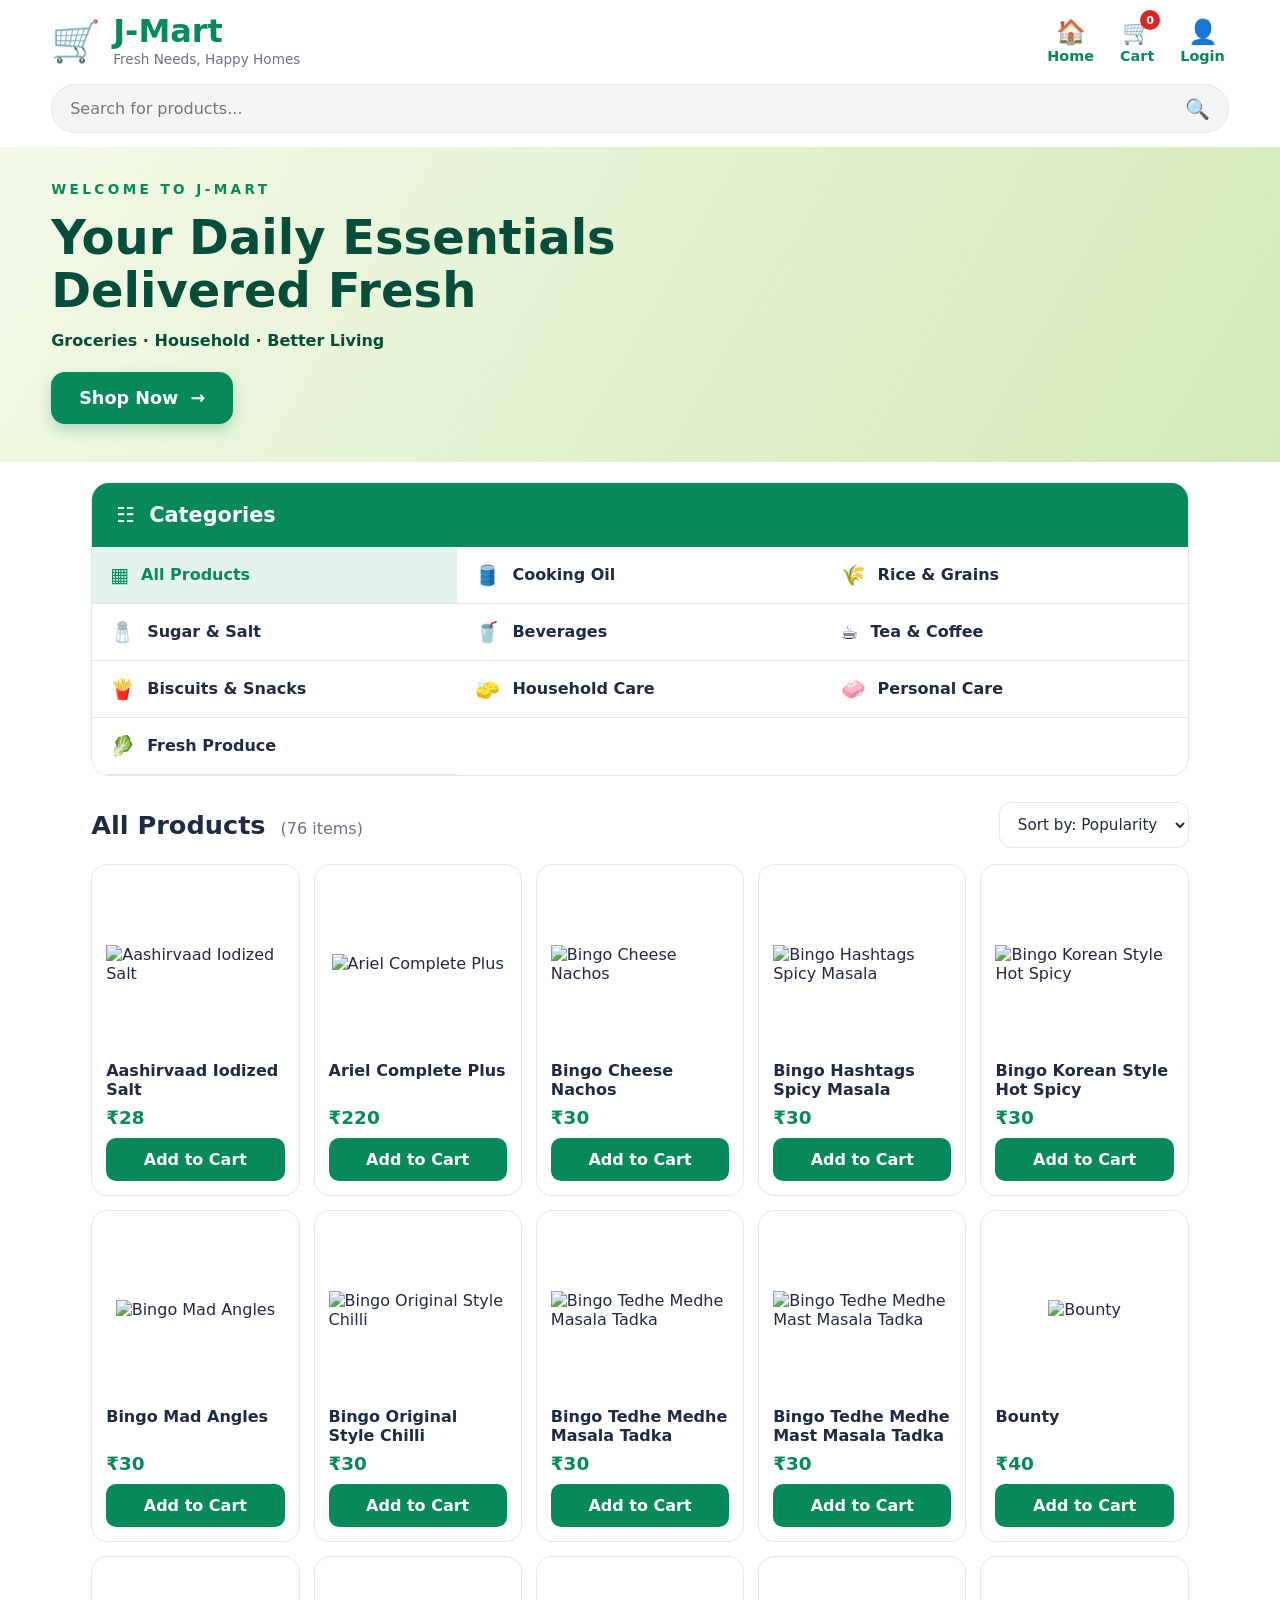
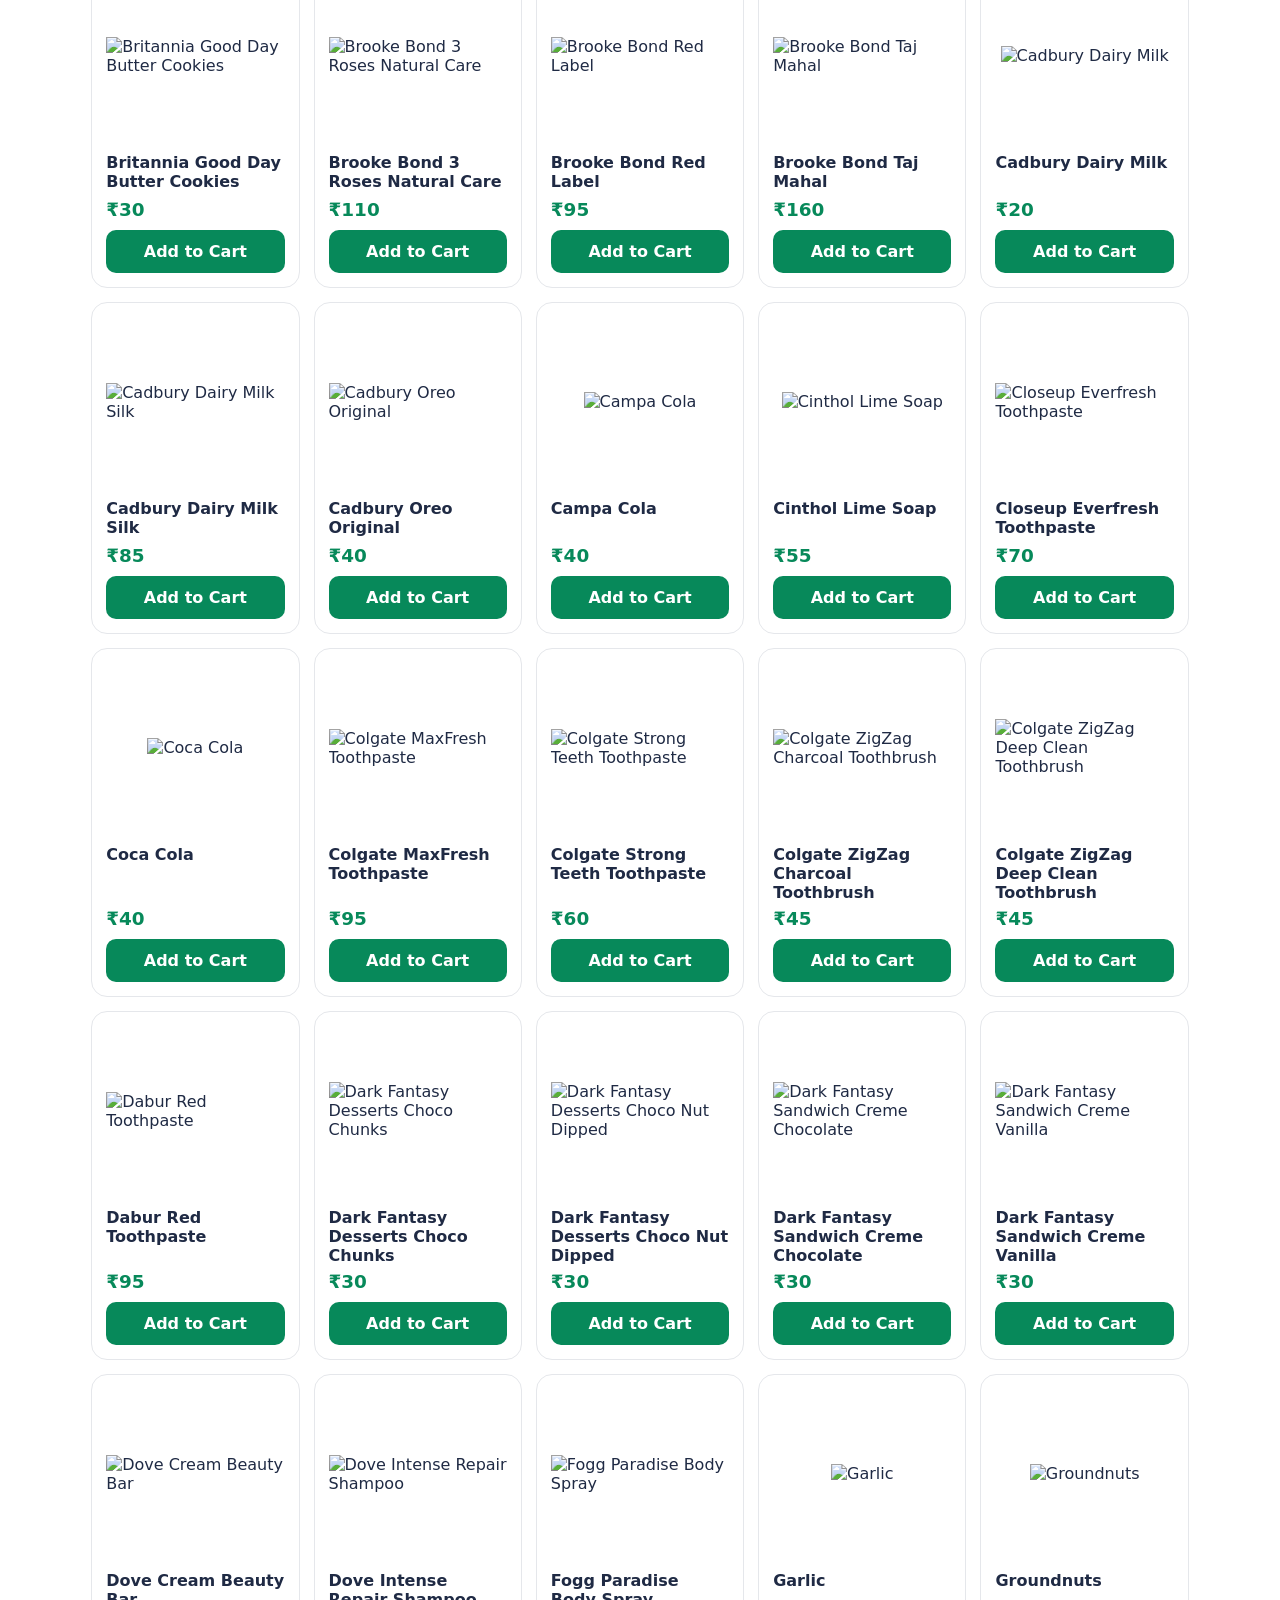
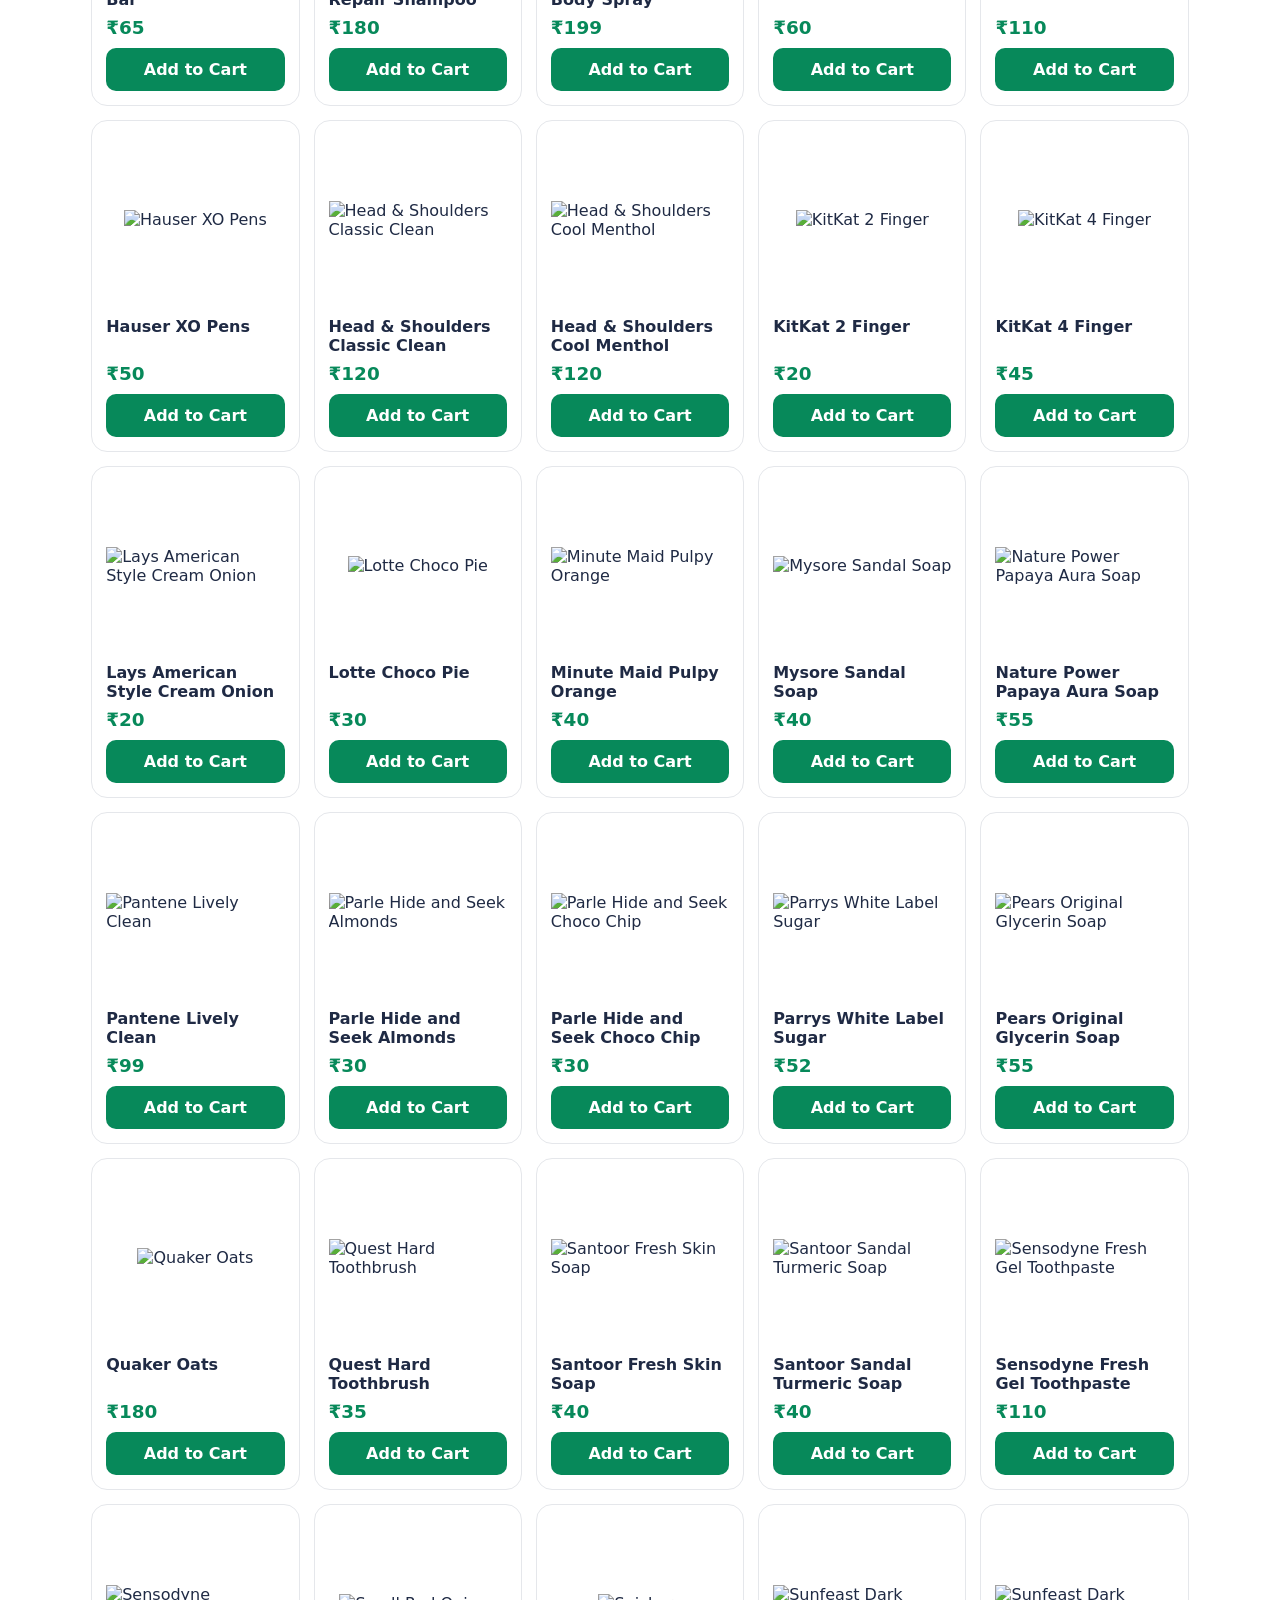
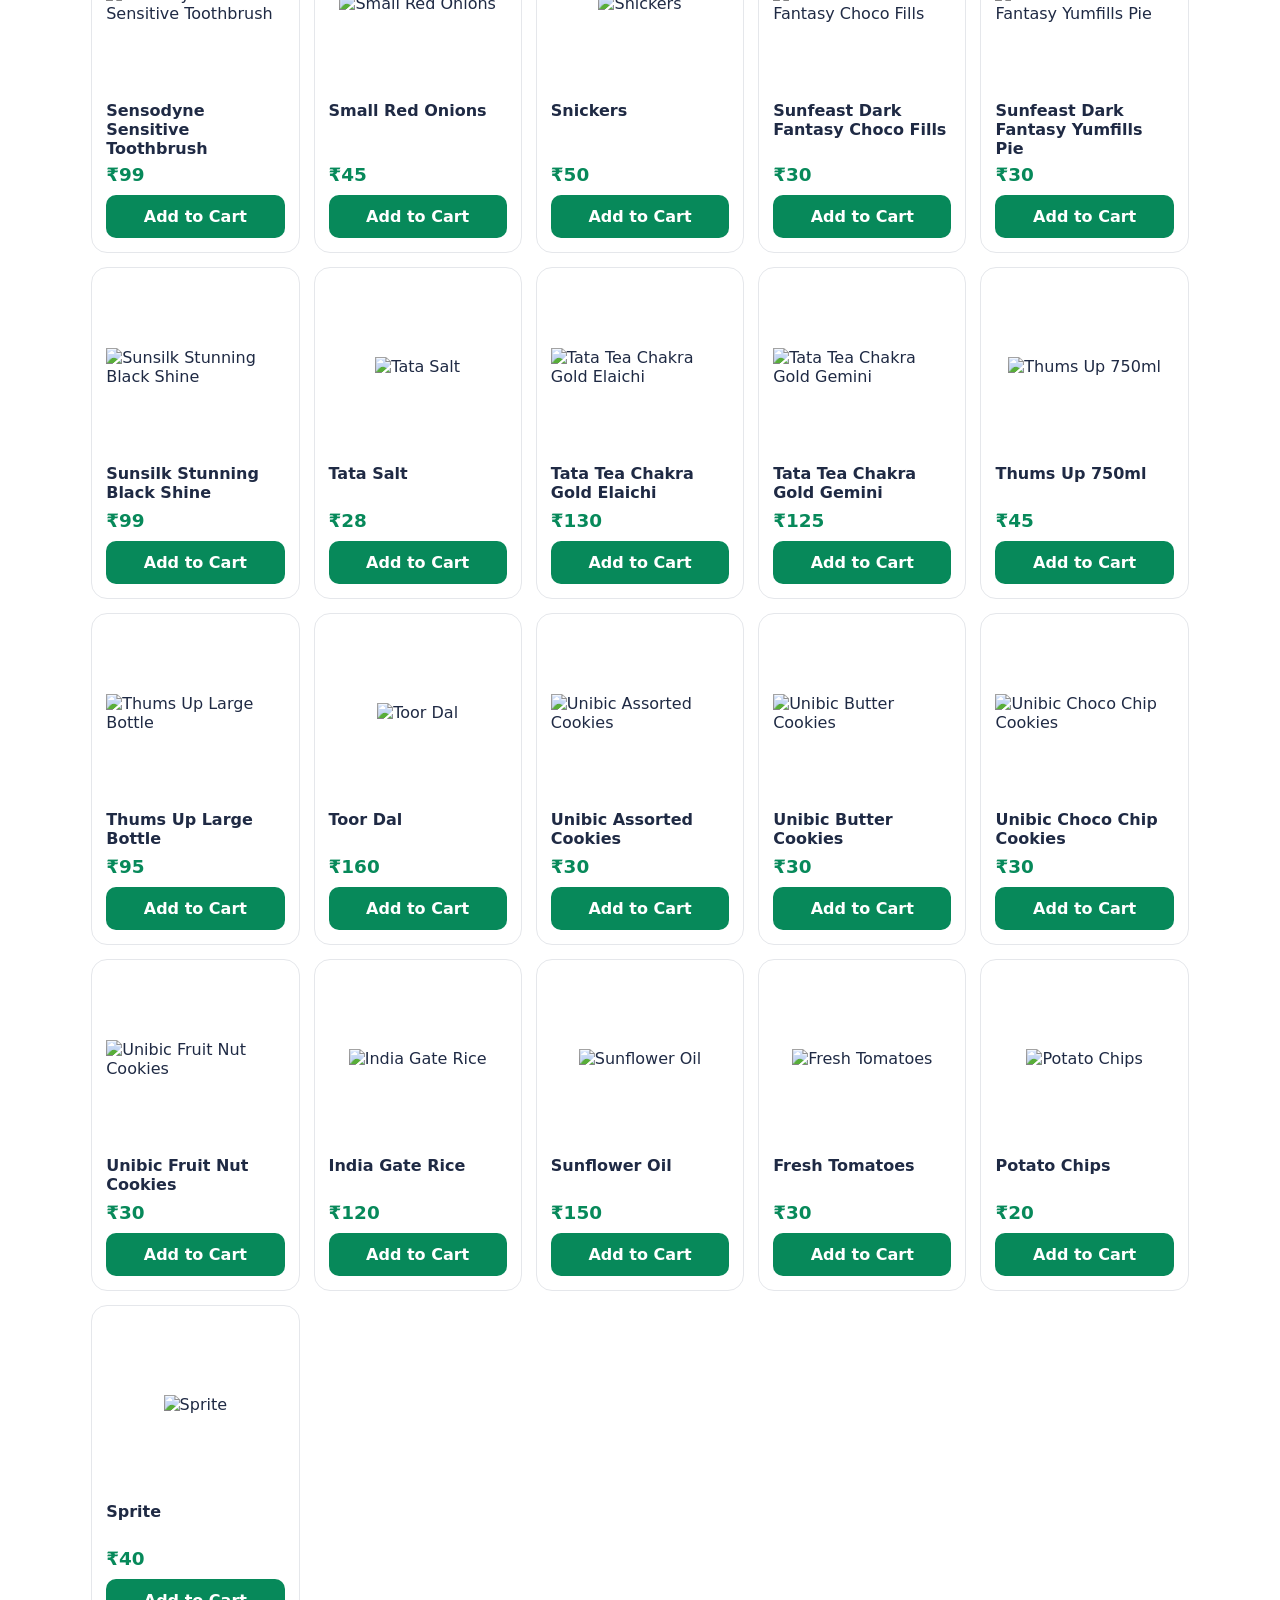
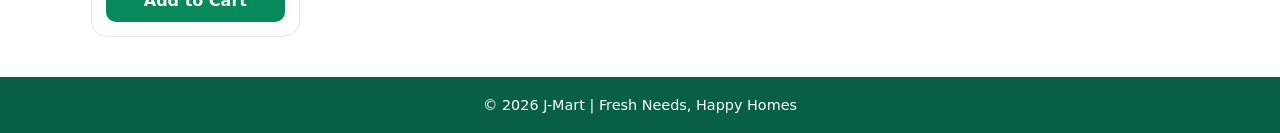
==== index1.html @ 17966d9b "Create index1.html" ====
<!DOCTYPE html>
<html lang="en">
<head>
  <meta charset="UTF-8">
  <meta name="viewport" content="width=device-width, initial-scale=1, viewport-fit=cover">
  <title>J-Mart | Fresh Needs, Happy Homes</title>
  <style>
    :root {
      --green: #07895a; --green-dark: #065f46; --green-soft: #e3f4ec;
      --bg: #ffffff; --card: #ffffff; --text: #1f2a44; --muted: #6b7280; --line: #e5e7eb; --input: #f3f4f6;
      box-sizing: border-box; padding-top: env(safe-area-inset-top, 0px); padding-bottom: env(safe-area-inset-bottom, 0px);
    }
    @media (prefers-color-scheme: dark) {
      :root:not([data-theme="light"]) { --bg: #0f1a15; --card: #16241d; --text: #e8f1ec; --muted: #9db0a6; --line: #26382f; --input: #1b2c24; --green-soft: #1d3a2e; --green: #19a974; }
    }
    :root[data-theme="dark"] { --bg: #0f1a15; --card: #16241d; --text: #e8f1ec; --muted: #9db0a6; --line: #26382f; --input: #1b2c24; --green-soft: #1d3a2e; --green: #19a974; }
    * { margin: 0; padding: 0; box-sizing: border-box; font-family: Roboto, "Segoe UI", system-ui, Arial, sans-serif; }
    html { scroll-padding-top: env(safe-area-inset-top, 0px); }
    body { background: var(--bg); color: var(--text); }
    button { cursor: pointer; border: none; font-weight: 600; font-size: 1rem; }

    .top { display: flex; align-items: center; justify-content: space-between; gap: 12px; padding: 14px 4% 10px; }
    .brand { display: flex; align-items: center; gap: 12px; }
    .brand .ico { font-size: 40px; }
    .brand h1 { color: var(--green); font-size: 2rem; line-height: 1; }
    .brand p { font-size: .85rem; color: var(--muted); margin-top: 4px; }
    .nav { display: flex; gap: 18px; }
    .nav button, .nav a { background: none; color: var(--green); text-decoration: none; font-weight: 600; font-size: .9rem; display: flex; flex-direction: column; align-items: center; gap: 2px; position: relative; padding: 4px; }
    .nav .em { font-size: 24px; }
    .badge { position: absolute; top: -4px; right: -2px; background: #dc2626; color: #fff; font-size: .7rem; min-width: 20px; height: 20px; border-radius: 10px; display: flex; align-items: center; justify-content: center; }

    .search { margin: 6px 4% 14px; display: flex; align-items: center; border: 1px solid var(--line); background: var(--input); border-radius: 999px; padding: 0 18px; }
    .search input { flex: 1; border: none; background: none; color: var(--text); font-size: 1rem; padding: 14px 0; outline: none; min-width: 0; }
    .search span { font-size: 20px; }

    .hero { padding: 34px 4% 38px; background: linear-gradient(120deg, #f3f9e8, #d3eab8); color: #064e3b; }
    .hero small { display: block; letter-spacing: .25em; font-weight: 700; font-size: .85rem; margin-bottom: 14px; color: #07895a; }
    .hero h2 { font-size: clamp(2rem, 7vw, 3rem); line-height: 1.1; max-width: 600px; margin-bottom: 14px; }
    .hero p { font-weight: 600; margin-bottom: 22px; }
    .shop { background: var(--green); color: #fff; padding: 16px 28px; border-radius: 14px; font-size: 1.1rem; box-shadow: 0 6px 14px #07895a40; }

    .wrap { padding: 20px 4% 10px; max-width: 1200px; margin: 0 auto; }
    .cats { border: 1px solid var(--line); border-radius: 18px; overflow: hidden; background: var(--card); margin-bottom: 26px; }
    .cats h3 { background: var(--green); color: #fff; padding: 20px 24px; font-size: 1.3rem; }
    .cat-grid { display: grid; grid-template-columns: 1fr 1fr; }
    .cat { background: var(--card); color: var(--text); text-align: left; padding: 16px 18px; display: flex; align-items: center; gap: 12px; border-bottom: 1px solid var(--line); border-radius: 0; }
    .cat.active { background: var(--green-soft); color: var(--green); }
    .cat .em { font-size: 20px; }

    .listhead { display: flex; align-items: center; justify-content: space-between; gap: 10px; flex-wrap: wrap; margin-bottom: 16px; }
    .listhead h2 { font-size: 1.6rem; }
    .listhead h2 span { font-size: 1rem; color: var(--muted); font-weight: 400; margin-left: 6px; }
    select { background: var(--card); color: var(--text); border: 1px solid var(--line); border-radius: 12px; padding: 12px 14px; font-size: .95rem; }

    .grid { display: grid; grid-template-columns: repeat(2, 1fr); gap: 14px; }
    @media (min-width: 700px) { .grid { grid-template-columns: repeat(auto-fill, minmax(200px, 1fr)); } .cat-grid { grid-template-columns: repeat(3, 1fr); } }
    .card { border: 1px solid var(--line); background: var(--card); border-radius: 16px; padding: 14px; display: flex; flex-direction: column; }
    .thumb { background: #fff; border-radius: 10px; height: 170px; display: flex; align-items: center; justify-content: center; margin-bottom: 12px; }
    .thumb img { max-width: 100%; max-height: 100%; object-fit: contain; }
    .card h4 { font-size: 1rem; min-height: 40px; margin-bottom: 6px; }
    .price { color: var(--green); font-weight: 700; font-size: 1.15rem; margin: auto 0 10px; }
    .add { background: var(--green); color: #fff; border-radius: 10px; padding: 12px; }
    #empty { text-align: center; color: var(--muted); padding: 30px 0; }

    footer { margin-top: 30px; padding: 20px; background: var(--green-dark); color: #fff; text-align: center; font-size: .9rem; }

    .overlay { display: none; position: fixed; inset: 0; z-index: 1000; background: #0009; justify-content: center; align-items: flex-end; padding: 0; }
    .sheet { background: var(--card); color: var(--text); width: 100%; max-width: 440px; max-height: 85vh; overflow-y: auto; padding: 26px 22px calc(26px + env(safe-area-inset-bottom, 0px)); border-radius: 20px 20px 0 0; position: relative; }
    @media (min-width: 600px) { .overlay { align-items: center; padding: 15px; } .sheet { border-radius: 20px; } }
    .sheet h2 { color: var(--green); margin-bottom: 10px; }
    .sheet .sub { color: var(--muted); margin-bottom: 18px; }
    .x { position: absolute; right: 14px; top: 14px; background: var(--input); color: var(--text); border-radius: 8px; padding: 8px 12px; }
    .sheet input { width: 100%; padding: 14px; margin-bottom: 12px; border: 1px solid var(--line); background: var(--input); color: var(--text); border-radius: 10px; font-size: 1rem; }
    .primary { width: 100%; background: var(--green); color: #fff; padding: 14px; border-radius: 10px; }
    .link { background: none; color: var(--green); padding: 4px; }
    .msg { margin-top: 12px; color: var(--green); line-height: 1.5; }
    .switch { text-align: center; margin-top: 16px; }
    .line { display: flex; justify-content: space-between; gap: 12px; padding: 10px 0; border-bottom: 1px solid var(--line); }
    .total { display: flex; justify-content: space-between; font-weight: 700; font-size: 1.15rem; padding: 14px 0; }
    :focus-visible { outline: 3px solid #f59e0b; outline-offset: 2px; }
  </style>
</head>
<body>
  <div class="top" id="home">
    <div class="brand">
      <span class="ico">🛒</span>
      <div><h1>J-Mart</h1><p>Fresh Needs, Happy Homes</p></div>
    </div>
    <div class="nav">
      <a href="#home"><span class="em">🏠</span>Home</a>
      <button type="button" onclick="openCart()"><span class="em">🛒</span>Cart<span class="badge" id="cartCount">0</span></button>
      <button type="button" onclick="openLogin()"><span class="em">👤</span>Login</button>
    </div>
  </div>

  <label class="search">
    <input id="q" type="search" placeholder="Search for products..." autocomplete="off" aria-label="Search for products">
    <span>🔍</span>
  </label>

  <section class="hero">
    <small>WELCOME TO J-MART</small>
    <h2>Your Daily Essentials Delivered Fresh</h2>
    <p>Groceries · Household · Better Living</p>
    <button class="shop" type="button" onclick="document.getElementById('list').scrollIntoView({behavior:'smooth'})">Shop Now &nbsp;→</button>
  </section>

  <main class="wrap">
    <div class="cats">
      <h3>☷ &nbsp;Categories</h3>
      <div class="cat-grid" id="cats"></div>
    </div>

    <div class="listhead" id="list">
      <h2 id="title">All Products <span id="count"></span></h2>
      <select id="sort" aria-label="Sort products">
        <option value="pop">Sort by: Popularity</option>
        <option value="low">Price: Low to High</option>
        <option value="high">Price: High to Low</option>
        <option value="az">Name: A to Z</option>
      </select>
    </div>
    <div class="grid" id="grid"></div>
    <p id="empty" hidden>No products match your search.</p>
  </main>

  <footer>© 2026 J-Mart | Fresh Needs, Happy Homes</footer>

  <div class="overlay" id="loginBox">
    <div class="sheet">
      <button class="x" type="button" onclick="closeAll()" aria-label="Close">✕</button>
      <h2 id="lt">Welcome to J-Mart</h2>
      <p class="sub">Login or create your account</p>
      <form id="form">
        <input id="name" placeholder="Your name" autocomplete="name" required>
        <input id="phone" type="tel" placeholder="10-digit mobile number" inputmode="numeric" maxlength="10" autocomplete="tel" required>
        <button class="primary" type="submit">Continue</button>
      </form>
      <p class="msg" id="msg" role="status"></p>
      <div class="switch"><span id="tt">New customer?</span> <button class="link" type="button" id="tb" onclick="toggleMode()">Sign Up</button></div>
    </div>
  </div>

  <div class="overlay" id="cartBox">
    <div class="sheet">
      <button class="x" type="button" onclick="closeAll()" aria-label="Close">✕</button>
      <h2>Your Cart</h2>
      <div id="cartItems"></div>
      <div class="total"><span>Total</span><span id="cartTotal">₹0</span></div>
      <button class="primary" type="button" onclick="clearCart()">Clear cart</button>
    </div>
  </div>

  <script>
    // Prices are placeholders: edit the "p" value for any product.
    const PRODUCTS = [
  {"n": "Aashirvaad Iodized Salt", "p": 28, "c": "Sugar & Salt", "i": "images/aashirvaad_iodized_salt.png"},
  {"n": "Ariel Complete Plus", "p": 220, "c": "Household Care", "i": "images/ariel_complete_plus.png"},
  {"n": "Bingo Cheese Nachos", "p": 30, "c": "Biscuits & Snacks", "i": "images/bingo_cheese_nachos.png"},
  {"n": "Bingo Hashtags Spicy Masala", "p": 30, "c": "Biscuits & Snacks", "i": "images/bingo_hashtags_spicy_masala.png"},
  {"n": "Bingo Korean Style Hot Spicy", "p": 30, "c": "Biscuits & Snacks", "i": "images/bingo_korean_style_hot_spicy.png"},
  {"n": "Bingo Mad Angles", "p": 30, "c": "Biscuits & Snacks", "i": "images/bingo_mad_angles.png"},
  {"n": "Bingo Original Style Chilli", "p": 30, "c": "Biscuits & Snacks", "i": "images/bingo_original_style_chilli.png"},
  {"n": "Bingo Tedhe Medhe Masala Tadka", "p": 30, "c": "Biscuits & Snacks", "i": "images/bingo_tedhe_medhe_masala_tadka.png"},
  {"n": "Bingo Tedhe Medhe Mast Masala Tadka", "p": 30, "c": "Biscuits & Snacks", "i": "images/bingo_tedhe_medhe_mast_masala_tadka.png"},
  {"n": "Bounty", "p": 40, "c": "Biscuits & Snacks", "i": "images/bounty.png"},
  {"n": "Britannia Good Day Butter Cookies", "p": 30, "c": "Biscuits & Snacks", "i": "images/britannia_good_day_butter_cookies.png"},
  {"n": "Brooke Bond 3 Roses Natural Care", "p": 110, "c": "Tea & Coffee", "i": "images/brooke_bond_3_roses_natural_care.png"},
  {"n": "Brooke Bond Red Label", "p": 95, "c": "Tea & Coffee", "i": "images/brooke_bond_red_label.png"},
  {"n": "Brooke Bond Taj Mahal", "p": 160, "c": "Tea & Coffee", "i": "images/brooke_bond_taj_mahal.png"},
  {"n": "Cadbury Dairy Milk", "p": 20, "c": "Biscuits & Snacks", "i": "images/cadbury_dairy_milk.png"},
  {"n": "Cadbury Dairy Milk Silk", "p": 85, "c": "Biscuits & Snacks", "i": "images/cadbury_dairy_milk_silk.png"},
  {"n": "Cadbury Oreo Original", "p": 40, "c": "Biscuits & Snacks", "i": "images/cadbury_oreo_original.png"},
  {"n": "Campa Cola", "p": 40, "c": "Beverages", "i": "images/campa_cola.png"},
  {"n": "Cinthol Lime Soap", "p": 55, "c": "Personal Care", "i": "images/cinthol_lime_soap.png"},
  {"n": "Closeup Everfresh Toothpaste", "p": 70, "c": "Personal Care", "i": "images/closeup_everfresh_toothpaste.png"},
  {"n": "Coca Cola", "p": 40, "c": "Beverages", "i": "images/coca_cola.png"},
  {"n": "Colgate MaxFresh Toothpaste", "p": 95, "c": "Personal Care", "i": "images/colgate_maxfresh_toothpaste.png"},
  {"n": "Colgate Strong Teeth Toothpaste", "p": 60, "c": "Personal Care", "i": "images/colgate_strong_teeth_toothpaste.png"},
  {"n": "Colgate ZigZag Charcoal Toothbrush", "p": 45, "c": "Personal Care", "i": "images/colgate_zigzag_charcoal_toothbrush.png"},
  {"n": "Colgate ZigZag Deep Clean Toothbrush", "p": 45, "c": "Personal Care", "i": "images/colgate_zigzag_deep_clean_toothbrush.png"},
  {"n": "Dabur Red Toothpaste", "p": 95, "c": "Personal Care", "i": "images/dabur_red_toothpaste.png"},
  {"n": "Dark Fantasy Desserts Choco Chunks", "p": 30, "c": "Biscuits & Snacks", "i": "images/dark_fantasy_desserts_choco_chunks.png"},
  {"n": "Dark Fantasy Desserts Choco Nut Dipped", "p": 30, "c": "Biscuits & Snacks", "i": "images/dark_fantasy_desserts_choco_nut_dipped.png"},
  {"n": "Dark Fantasy Sandwich Creme Chocolate", "p": 30, "c": "Biscuits & Snacks", "i": "images/dark_fantasy_sandwich_creme_chocolate.png"},
  {"n": "Dark Fantasy Sandwich Creme Vanilla", "p": 30, "c": "Biscuits & Snacks", "i": "images/dark_fantasy_sandwich_creme_vanilla.png"},
  {"n": "Dove Cream Beauty Bar", "p": 65, "c": "Personal Care", "i": "images/dove_cream_beauty_bar.png"},
  {"n": "Dove Intense Repair Shampoo", "p": 180, "c": "Personal Care", "i": "images/dove_intense_repair_shampoo.png"},
  {"n": "Fogg Paradise Body Spray", "p": 199, "c": "Personal Care", "i": "images/fogg_paradise_body_spray.png"},
  {"n": "Garlic", "p": 60, "c": "Fresh Produce", "i": "images/garlic.png"},
  {"n": "Groundnuts", "p": 110, "c": "Rice & Grains", "i": "images/groundnuts.png"},
  {"n": "Hauser XO Pens", "p": 50, "c": "Household Care", "i": "images/hauser_xo_pens.png"},
  {"n": "Head & Shoulders Classic Clean", "p": 120, "c": "Personal Care", "i": "images/head_and_shoulders_classic_clean.png"},
  {"n": "Head & Shoulders Cool Menthol", "p": 120, "c": "Personal Care", "i": "images/head_and_shoulders_cool_menthol.png"},
  {"n": "KitKat 2 Finger", "p": 20, "c": "Biscuits & Snacks", "i": "images/kitkat_2_finger.png"},
  {"n": "KitKat 4 Finger", "p": 45, "c": "Biscuits & Snacks", "i": "images/kitkat_4_finger.png"},
  {"n": "Lays American Style Cream Onion", "p": 20, "c": "Biscuits & Snacks", "i": "images/lays_american_style_cream_onion.png"},
  {"n": "Lotte Choco Pie", "p": 30, "c": "Biscuits & Snacks", "i": "images/lotte_choco_pie.png"},
  {"n": "Minute Maid Pulpy Orange", "p": 40, "c": "Beverages", "i": "images/minute_maid_pulpy_orange.png"},
  {"n": "Mysore Sandal Soap", "p": 40, "c": "Personal Care", "i": "images/mysore_sandal_soap.png"},
  {"n": "Nature Power Papaya Aura Soap", "p": 55, "c": "Personal Care", "i": "images/nature_power_papaya_aura_soap.png"},
  {"n": "Pantene Lively Clean", "p": 99, "c": "Personal Care", "i": "images/pantene_lively_clean.png"},
  {"n": "Parle Hide and Seek Almonds", "p": 30, "c": "Biscuits & Snacks", "i": "images/parle_hide_and_seek_almonds.png"},
  {"n": "Parle Hide and Seek Choco Chip", "p": 30, "c": "Biscuits & Snacks", "i": "images/parle_hide_and_seek_choco_chip.png"},
  {"n": "Parrys White Label Sugar", "p": 52, "c": "Sugar & Salt", "i": "images/parrys_white_label_sugar.png"},
  {"n": "Pears Original Glycerin Soap", "p": 55, "c": "Personal Care", "i": "images/pears_original_glycerin_soap.png"},
  {"n": "Quaker Oats", "p": 180, "c": "Rice & Grains", "i": "images/quaker_oats.png"},
  {"n": "Quest Hard Toothbrush", "p": 35, "c": "Personal Care", "i": "images/quest_hard_toothbrush.png"},
  {"n": "Santoor Fresh Skin Soap", "p": 40, "c": "Personal Care", "i": "images/santoor_fresh_skin_soap.png"},
  {"n": "Santoor Sandal Turmeric Soap", "p": 40, "c": "Personal Care", "i": "images/santoor_sandal_turmeric_soap.png"},
  {"n": "Sensodyne Fresh Gel Toothpaste", "p": 110, "c": "Personal Care", "i": "images/sensodyne_fresh_gel_toothpaste.png"},
  {"n": "Sensodyne Sensitive Toothbrush", "p": 99, "c": "Personal Care", "i": "images/sensodyne_sensitive_toothbrush.png"},
  {"n": "Small Red Onions", "p": 45, "c": "Fresh Produce", "i": "images/small_red_onions.png"},
  {"n": "Snickers", "p": 50, "c": "Biscuits & Snacks", "i": "images/snickers.png"},
  {"n": "Sunfeast Dark Fantasy Choco Fills", "p": 30, "c": "Biscuits & Snacks", "i": "images/sunfeast_dark_fantasy_choco_fills.png"},
  {"n": "Sunfeast Dark Fantasy Yumfills Pie", "p": 30, "c": "Biscuits & Snacks", "i": "images/sunfeast_dark_fantasy_yumfills_pie.png"},
  {"n": "Sunsilk Stunning Black Shine", "p": 99, "c": "Personal Care", "i": "images/sunsilk_stunning_black_shine.png"},
  {"n": "Tata Salt", "p": 28, "c": "Sugar & Salt", "i": "images/tata_salt.png"},
  {"n": "Tata Tea Chakra Gold Elaichi", "p": 130, "c": "Tea & Coffee", "i": "images/tata_tea_chakra_gold_elaichi.png"},
  {"n": "Tata Tea Chakra Gold Gemini", "p": 125, "c": "Tea & Coffee", "i": "images/tata_tea_chakra_gold_gemini.png"},
  {"n": "Thums Up 750ml", "p": 45, "c": "Beverages", "i": "images/thums_up_750ml.png"},
  {"n": "Thums Up Large Bottle", "p": 95, "c": "Beverages", "i": "images/thums_up_large_bottle.png"},
  {"n": "Toor Dal", "p": 160, "c": "Rice & Grains", "i": "images/toor_dal.png"},
  {"n": "Unibic Assorted Cookies", "p": 30, "c": "Biscuits & Snacks", "i": "images/unibic_assorted_cookies.png"},
  {"n": "Unibic Butter Cookies", "p": 30, "c": "Biscuits & Snacks", "i": "images/unibic_butter_cookies.png"},
  {"n": "Unibic Choco Chip Cookies", "p": 30, "c": "Biscuits & Snacks", "i": "images/unibic_choco_chip_cookies.png"},
  {"n": "Unibic Fruit Nut Cookies", "p": 30, "c": "Biscuits & Snacks", "i": "images/unibic_fruit_nut_cookies.png"},
  {"n": "India Gate Rice", "p": 120, "c": "Rice & Grains", "i": "images/india_gate_rice.svg"},
  {"n": "Sunflower Oil", "p": 150, "c": "Cooking Oil", "i": "images/sunflower_oil.svg"},
  {"n": "Fresh Tomatoes", "p": 30, "c": "Fresh Produce", "i": "images/fresh_tomatoes.svg"},
  {"n": "Potato Chips", "p": 20, "c": "Biscuits & Snacks", "i": "images/potato_chips.svg"},
  {"n": "Sprite", "p": 40, "c": "Beverages", "i": "images/sprite.svg"}
];
    const ICONS = {"All Products":"▦","Cooking Oil":"🛢️","Rice & Grains":"🌾","Sugar & Salt":"🧂","Flour & Spices":"🌶️","Beverages":"🥤","Tea & Coffee":"☕","Biscuits & Snacks":"🍟","Household Care":"🧽","Personal Care":"🧼","Fresh Produce":"🥬"};
    const ORDER = ["Cooking Oil","Rice & Grains","Sugar & Salt","Flour & Spices","Beverages","Tea & Coffee","Biscuits & Snacks","Household Care","Personal Care","Fresh Produce"];

    let cat = "All Products", cart = [], isSignup = false;
    const $ = id => document.getElementById(id);

    function renderCats() {
      const present = ORDER.filter(c => PRODUCTS.some(p => p.c === c));
      $("cats").innerHTML = "";
      ["All Products", ...present].forEach(c => {
        const b = document.createElement("button");
        b.type = "button";
        b.className = "cat" + (c === cat ? " active" : "");
        b.innerHTML = '<span class="em">' + ICONS[c] + '</span><span></span>';
        b.lastChild.textContent = c;
        b.onclick = () => { cat = c; renderCats(); render(); $("list").scrollIntoView({behavior: "smooth"}); };
        $("cats").appendChild(b);
      });
    }

    function render() {
      const q = $("q").value.trim().toLowerCase();
      let list = PRODUCTS.filter(p => (cat === "All Products" || p.c === cat) && p.n.toLowerCase().includes(q));
      const s = $("sort").value;
      if (s === "low") list.sort((a, b) => a.p - b.p);
      if (s === "high") list.sort((a, b) => b.p - a.p);
      if (s === "az") list.sort((a, b) => a.n.localeCompare(b.n));
      $("title").firstChild.textContent = cat + " ";
      $("count").textContent = "(" + list.length + " item" + (list.length === 1 ? "" : "s") + ")";
      $("empty").hidden = list.length > 0;
      $("grid").innerHTML = "";
      list.forEach(p => {
        const c = document.createElement("div"); c.className = "card";
        const t = document.createElement("div"); t.className = "thumb";
        const im = document.createElement("img"); im.src = p.i; im.alt = p.n; im.loading = "lazy"; t.appendChild(im);
        const h = document.createElement("h4"); h.textContent = p.n;
        const pr = document.createElement("div"); pr.className = "price"; pr.textContent = "₹" + p.p;
        const b = document.createElement("button"); b.className = "add"; b.type = "button"; b.textContent = "Add to Cart";
        b.onclick = () => { cart.push(p); updateCart(); b.textContent = "Added ✓"; setTimeout(() => b.textContent = "Add to Cart", 900); };
        c.append(t, h, pr, b); $("grid").appendChild(c);
      });
    }

    function updateCart() { $("cartCount").textContent = cart.length; }
    function openCart() {
      const items = {};
      cart.forEach(p => { items[p.n] = items[p.n] || {n: p.n, p: p.p, q: 0}; items[p.n].q++; });
      $("cartItems").innerHTML = "";
      const rows = Object.values(items);
      if (!rows.length) $("cartItems").innerHTML = '<p class="sub">Your cart is empty. Add some products.</p>';
      rows.forEach(r => {
        const d = document.createElement("div"); d.className = "line";
        d.innerHTML = "<span></span><span></span>";
        d.firstChild.textContent = r.n + " × " + r.q; d.lastChild.textContent = "₹" + r.p * r.q;
        $("cartItems").appendChild(d);
      });
      $("cartTotal").textContent = "₹" + cart.reduce((s, p) => s + p.p, 0);
      $("cartBox").style.display = "flex";
    }
    function clearCart() { cart = []; updateCart(); openCart(); }
    function openLogin() { $("msg").textContent = ""; $("loginBox").style.display = "flex"; }
    function closeAll() { $("loginBox").style.display = "none"; $("cartBox").style.display = "none"; }
    function toggleMode() {
      isSignup = !isSignup;
      $("lt").textContent = isSignup ? "Create Your Account" : "Welcome to J-Mart";
      $("tt").textContent = isSignup ? "Already registered?" : "New customer?";
      $("tb").textContent = isSignup ? "Login" : "Sign Up";
      $("msg").textContent = "";
    }
    $("form").addEventListener("submit", e => {
      e.preventDefault();
      if (!/^[0-9]{10}$/.test($("phone").value.trim())) { $("msg").textContent = "Please enter a valid 10-digit mobile number."; return; }
      $("msg").textContent = "Hello, " + $("name").value.trim() + "! Demo " + (isSignup ? "sign up" : "login") + " completed.";
      // Demo only; nothing is saved.
    });
    [$("loginBox"), $("cartBox")].forEach(o => o.addEventListener("click", e => { if (e.target === o) closeAll(); }));
    document.addEventListener("keydown", e => { if (e.key === "Escape") closeAll(); });
    $("q").addEventListener("input", () => { cat = "All Products"; renderCats(); render(); });
    $("sort").addEventListener("change", render);
    renderCats(); render();
  </script>
</body>
</html>
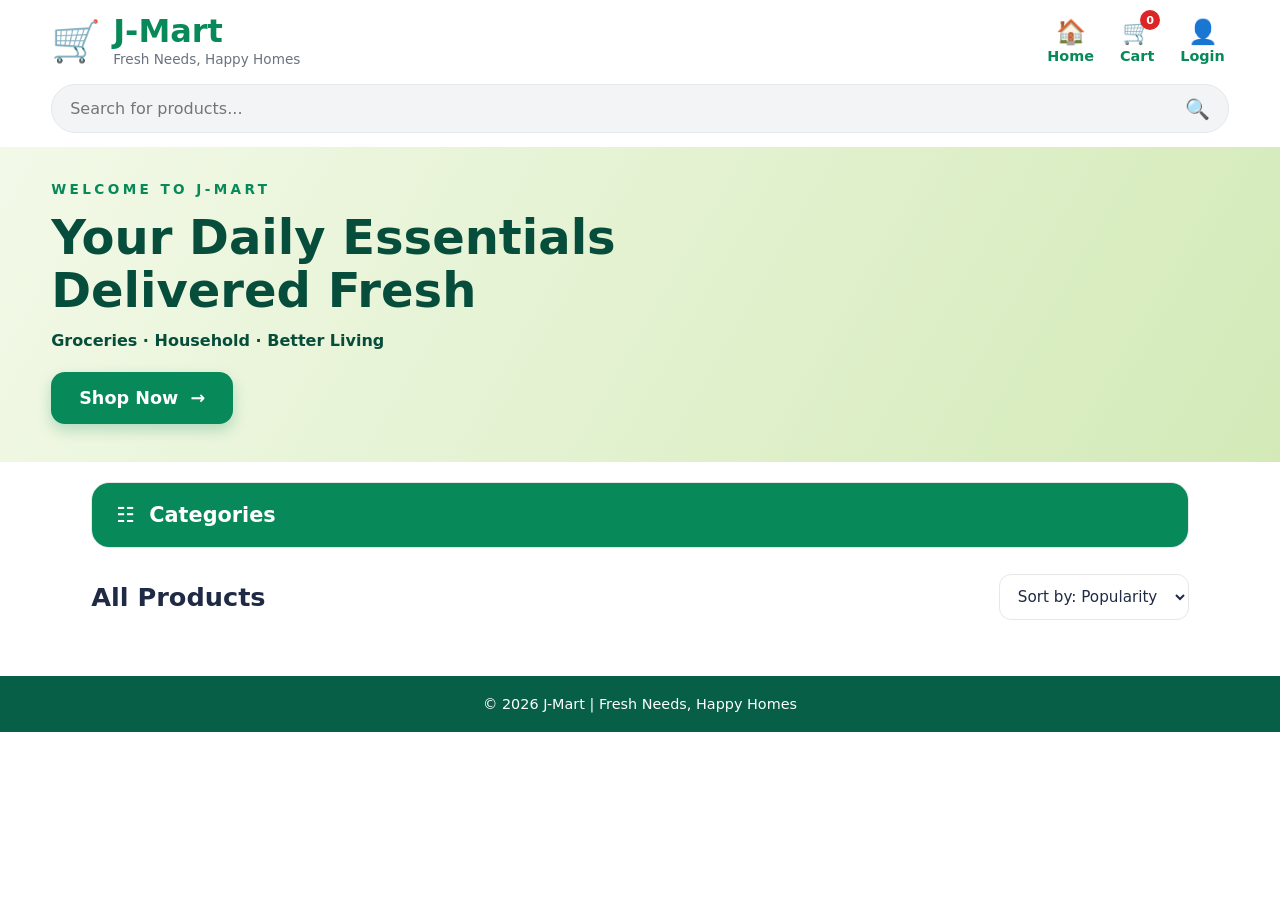
==== commit 96213e97: "Update script tag to reference script.js" ====
--- a/index1.html
+++ b/index1.html
@@ -311,6 +311,6 @@
     $("q").addEventListener("input", () => { cat = "All Products"; renderCats(); render(); });
     $("sort").addEventListener("change", render);
     renderCats(); render();
-  </script>
+  </script.js>
 </body>
 </html>
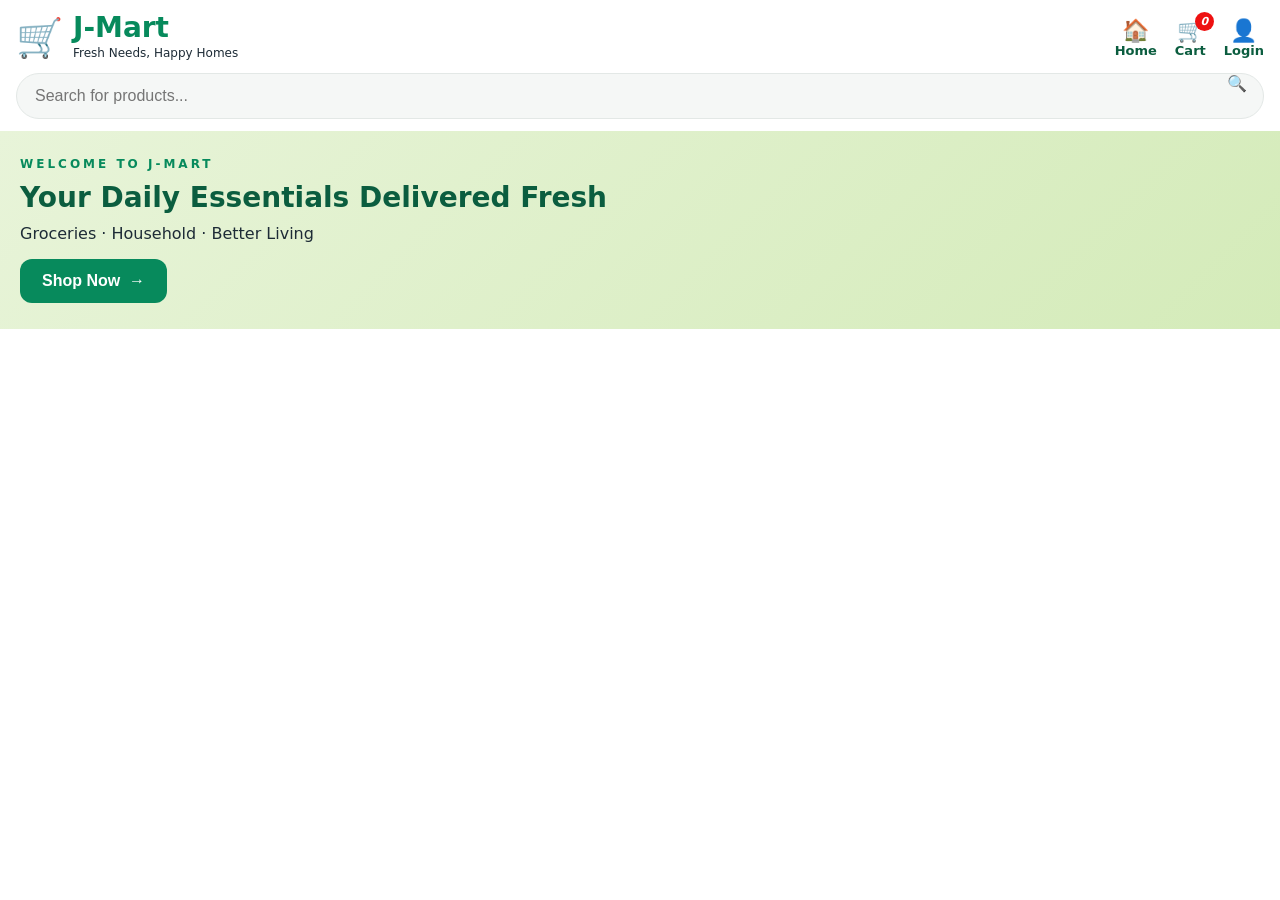
==== commit 2465dd1c: "Create index1.html" ====
--- a/index1.html
+++ b/index1.html
@@ -1,316 +1,59 @@
 <!DOCTYPE html>
 <html lang="en">
 <head>
-  <meta charset="UTF-8">
-  <meta name="viewport" content="width=device-width, initial-scale=1, viewport-fit=cover">
-  <title>J-Mart | Fresh Needs, Happy Homes</title>
-  <style>
-    :root {
-      --green: #07895a; --green-dark: #065f46; --green-soft: #e3f4ec;
-      --bg: #ffffff; --card: #ffffff; --text: #1f2a44; --muted: #6b7280; --line: #e5e7eb; --input: #f3f4f6;
-      box-sizing: border-box; padding-top: env(safe-area-inset-top, 0px); padding-bottom: env(safe-area-inset-bottom, 0px);
-    }
-    @media (prefers-color-scheme: dark) {
-      :root:not([data-theme="light"]) { --bg: #0f1a15; --card: #16241d; --text: #e8f1ec; --muted: #9db0a6; --line: #26382f; --input: #1b2c24; --green-soft: #1d3a2e; --green: #19a974; }
-    }
-    :root[data-theme="dark"] { --bg: #0f1a15; --card: #16241d; --text: #e8f1ec; --muted: #9db0a6; --line: #26382f; --input: #1b2c24; --green-soft: #1d3a2e; --green: #19a974; }
-    * { margin: 0; padding: 0; box-sizing: border-box; font-family: Roboto, "Segoe UI", system-ui, Arial, sans-serif; }
-    html { scroll-padding-top: env(safe-area-inset-top, 0px); }
-    body { background: var(--bg); color: var(--text); }
-    button { cursor: pointer; border: none; font-weight: 600; font-size: 1rem; }
+<meta charset="UTF-8">
+<meta name="viewport" content="width=device-width,initial-scale=1,viewport-fit=cover">
+<title>J-Mart</title>
+<style>
+:root{--g:#078a5c;--dg:#0b5d3f;--bd:#e3e8e6;--tx:#1d2b36}
+*{box-sizing:border-box}
+body{margin:0;font-family:Roboto,system-ui,sans-serif;color:var(--tx);background:#fff}
 
-    .top { display: flex; align-items: center; justify-content: space-between; gap: 12px; padding: 14px 4% 10px; }
-    .brand { display: flex; align-items: center; gap: 12px; }
-    .brand .ico { font-size: 40px; }
-    .brand h1 { color: var(--green); font-size: 2rem; line-height: 1; }
-    .brand p { font-size: .85rem; color: var(--muted); margin-top: 4px; }
-    .nav { display: flex; gap: 18px; }
-    .nav button, .nav a { background: none; color: var(--green); text-decoration: none; font-weight: 600; font-size: .9rem; display: flex; flex-direction: column; align-items: center; gap: 2px; position: relative; padding: 4px; }
-    .nav .em { font-size: 24px; }
-    .badge { position: absolute; top: -4px; right: -2px; background: #dc2626; color: #fff; font-size: .7rem; min-width: 20px; height: 20px; border-radius: 10px; display: flex; align-items: center; justify-content: center; }
+header{padding:14px 16px 12px;position:sticky;top:0;background:#fff;z-index:5}
+.top{display:flex;align-items:center;justify-content:space-between}
+.logo{display:flex;align-items:center;gap:10px}
+.logo b{font-size:28px;color:var(--g);display:block;line-height:1}
+.logo small{font-size:12px}
+nav{display:flex;gap:18px}
+nav a{text-align:center;font-size:13px;font-weight:600;color:var(--dg);position:relative;cursor:pointer}
+nav a span{display:block;font-size:22px}
+#cc{position:absolute;top:-6px;right:-8px;background:#e11;color:#fff;border-radius:50%;width:19px;height:19px;font-size:11px;line-height:19px;font-style:italic;text-align:center}
 
-    .search { margin: 6px 4% 14px; display: flex; align-items: center; border: 1px solid var(--line); background: var(--input); border-radius: 999px; padding: 0 18px; }
-    .search input { flex: 1; border: none; background: none; color: var(--text); font-size: 1rem; padding: 14px 0; outline: none; min-width: 0; }
-    .search span { font-size: 20px; }
+.search{margin-top:12px;display:flex;border:1px solid var(--bd);background:#f5f7f6;border-radius:30px;padding:0 16px}
+.search input{flex:1;border:0;background:none;height:44px;font-size:16px;outline:0}
 
-    .hero { padding: 34px 4% 38px; background: linear-gradient(120deg, #f3f9e8, #d3eab8); color: #064e3b; }
-    .hero small { display: block; letter-spacing: .25em; font-weight: 700; font-size: .85rem; margin-bottom: 14px; color: #07895a; }
-    .hero h2 { font-size: clamp(2rem, 7vw, 3rem); line-height: 1.1; max-width: 600px; margin-bottom: 14px; }
-    .hero p { font-weight: 600; margin-bottom: 22px; }
-    .shop { background: var(--green); color: #fff; padding: 16px 28px; border-radius: 14px; font-size: 1.1rem; box-shadow: 0 6px 14px #07895a40; }
-
-    .wrap { padding: 20px 4% 10px; max-width: 1200px; margin: 0 auto; }
-    .cats { border: 1px solid var(--line); border-radius: 18px; overflow: hidden; background: var(--card); margin-bottom: 26px; }
-    .cats h3 { background: var(--green); color: #fff; padding: 20px 24px; font-size: 1.3rem; }
-    .cat-grid { display: grid; grid-template-columns: 1fr 1fr; }
-    .cat { background: var(--card); color: var(--text); text-align: left; padding: 16px 18px; display: flex; align-items: center; gap: 12px; border-bottom: 1px solid var(--line); border-radius: 0; }
-    .cat.active { background: var(--green-soft); color: var(--green); }
-    .cat .em { font-size: 20px; }
-
-    .listhead { display: flex; align-items: center; justify-content: space-between; gap: 10px; flex-wrap: wrap; margin-bottom: 16px; }
-    .listhead h2 { font-size: 1.6rem; }
-    .listhead h2 span { font-size: 1rem; color: var(--muted); font-weight: 400; margin-left: 6px; }
-    select { background: var(--card); color: var(--text); border: 1px solid var(--line); border-radius: 12px; padding: 12px 14px; font-size: .95rem; }
-
-    .grid { display: grid; grid-template-columns: repeat(2, 1fr); gap: 14px; }
-    @media (min-width: 700px) { .grid { grid-template-columns: repeat(auto-fill, minmax(200px, 1fr)); } .cat-grid { grid-template-columns: repeat(3, 1fr); } }
-    .card { border: 1px solid var(--line); background: var(--card); border-radius: 16px; padding: 14px; display: flex; flex-direction: column; }
-    .thumb { background: #fff; border-radius: 10px; height: 170px; display: flex; align-items: center; justify-content: center; margin-bottom: 12px; }
-    .thumb img { max-width: 100%; max-height: 100%; object-fit: contain; }
-    .card h4 { font-size: 1rem; min-height: 40px; margin-bottom: 6px; }
-    .price { color: var(--green); font-weight: 700; font-size: 1.15rem; margin: auto 0 10px; }
-    .add { background: var(--green); color: #fff; border-radius: 10px; padding: 12px; }
-    #empty { text-align: center; color: var(--muted); padding: 30px 0; }
-
-    footer { margin-top: 30px; padding: 20px; background: var(--green-dark); color: #fff; text-align: center; font-size: .9rem; }
-
-    .overlay { display: none; position: fixed; inset: 0; z-index: 1000; background: #0009; justify-content: center; align-items: flex-end; padding: 0; }
-    .sheet { background: var(--card); color: var(--text); width: 100%; max-width: 440px; max-height: 85vh; overflow-y: auto; padding: 26px 22px calc(26px + env(safe-area-inset-bottom, 0px)); border-radius: 20px 20px 0 0; position: relative; }
-    @media (min-width: 600px) { .overlay { align-items: center; padding: 15px; } .sheet { border-radius: 20px; } }
-    .sheet h2 { color: var(--green); margin-bottom: 10px; }
-    .sheet .sub { color: var(--muted); margin-bottom: 18px; }
-    .x { position: absolute; right: 14px; top: 14px; background: var(--input); color: var(--text); border-radius: 8px; padding: 8px 12px; }
-    .sheet input { width: 100%; padding: 14px; margin-bottom: 12px; border: 1px solid var(--line); background: var(--input); color: var(--text); border-radius: 10px; font-size: 1rem; }
-    .primary { width: 100%; background: var(--green); color: #fff; padding: 14px; border-radius: 10px; }
-    .link { background: none; color: var(--green); padding: 4px; }
-    .msg { margin-top: 12px; color: var(--green); line-height: 1.5; }
-    .switch { text-align: center; margin-top: 16px; }
-    .line { display: flex; justify-content: space-between; gap: 12px; padding: 10px 0; border-bottom: 1px solid var(--line); }
-    .total { display: flex; justify-content: space-between; font-weight: 700; font-size: 1.15rem; padding: 14px 0; }
-    :focus-visible { outline: 3px solid #f59e0b; outline-offset: 2px; }
-  </style>
+.hero{padding:26px 20px;background:linear-gradient(135deg,#e8f4d9,#d4ebb9)}
+.hero p.e{letter-spacing:3px;font-weight:700;color:var(--g);font-size:12px;margin:0}
+.hero h1{font-size:28px;color:var(--dg);margin:10px 0}
+.hero p{margin:0 0 16px;font-weight:500}
+.btn{background:var(--g);color:#fff;border:0;border-radius:12px;padding:13px 22px;font-size:16px;font-weight:700}
+</style>
 </head>
 <body>
-  <div class="top" id="home">
-    <div class="brand">
-      <span class="ico">🛒</span>
-      <div><h1>J-Mart</h1><p>Fresh Needs, Happy Homes</p></div>
+
+<header>
+  <div class="top">
+    <div class="logo">
+      <span style="font-size:38px">🛒</span>
+      <div><b>J-Mart</b><small>Fresh Needs, Happy Homes</small></div>
     </div>
-    <div class="nav">
-      <a href="#home"><span class="em">🏠</span>Home</a>
-      <button type="button" onclick="openCart()"><span class="em">🛒</span>Cart<span class="badge" id="cartCount">0</span></button>
-      <button type="button" onclick="openLogin()"><span class="em">👤</span>Login</button>
-    </div>
+    <nav>
+      <a><span>🏠</span>Home</a>
+      <a><span>🛒</span>Cart<i id="cc">0</i></a>
+      <a><span>👤</span>Login</a>
+    </nav>
   </div>
+  <label class="search">
+    <input type="search" placeholder="Search for products..." autocomplete="off">🔍
+  </label>
+</header>
 
-  <label class="search">
-    <input id="q" type="search" placeholder="Search for products..." autocomplete="off" aria-label="Search for products">
-    <span>🔍</span>
-  </label>
+<section class="hero">
+  <p class="e">WELCOME TO J-MART</p>
+  <h1>Your Daily Essentials Delivered Fresh</h1>
+  <p>Groceries · Household · Better Living</p>
+  <button class="btn">Shop Now &nbsp;→</button>
+</section>
 
-  <section class="hero">
-    <small>WELCOME TO J-MART</small>
-    <h2>Your Daily Essentials Delivered Fresh</h2>
-    <p>Groceries · Household · Better Living</p>
-    <button class="shop" type="button" onclick="document.getElementById('list').scrollIntoView({behavior:'smooth'})">Shop Now &nbsp;→</button>
-  </section>
-
-  <main class="wrap">
-    <div class="cats">
-      <h3>☷ &nbsp;Categories</h3>
-      <div class="cat-grid" id="cats"></div>
-    </div>
-
-    <div class="listhead" id="list">
-      <h2 id="title">All Products <span id="count"></span></h2>
-      <select id="sort" aria-label="Sort products">
-        <option value="pop">Sort by: Popularity</option>
-        <option value="low">Price: Low to High</option>
-        <option value="high">Price: High to Low</option>
-        <option value="az">Name: A to Z</option>
-      </select>
-    </div>
-    <div class="grid" id="grid"></div>
-    <p id="empty" hidden>No products match your search.</p>
-  </main>
-
-  <footer>© 2026 J-Mart | Fresh Needs, Happy Homes</footer>
-
-  <div class="overlay" id="loginBox">
-    <div class="sheet">
-      <button class="x" type="button" onclick="closeAll()" aria-label="Close">✕</button>
-      <h2 id="lt">Welcome to J-Mart</h2>
-      <p class="sub">Login or create your account</p>
-      <form id="form">
-        <input id="name" placeholder="Your name" autocomplete="name" required>
-        <input id="phone" type="tel" placeholder="10-digit mobile number" inputmode="numeric" maxlength="10" autocomplete="tel" required>
-        <button class="primary" type="submit">Continue</button>
-      </form>
-      <p class="msg" id="msg" role="status"></p>
-      <div class="switch"><span id="tt">New customer?</span> <button class="link" type="button" id="tb" onclick="toggleMode()">Sign Up</button></div>
-    </div>
-  </div>
-
-  <div class="overlay" id="cartBox">
-    <div class="sheet">
-      <button class="x" type="button" onclick="closeAll()" aria-label="Close">✕</button>
-      <h2>Your Cart</h2>
-      <div id="cartItems"></div>
-      <div class="total"><span>Total</span><span id="cartTotal">₹0</span></div>
-      <button class="primary" type="button" onclick="clearCart()">Clear cart</button>
-    </div>
-  </div>
-
-  <script>
-    // Prices are placeholders: edit the "p" value for any product.
-    const PRODUCTS = [
-  {"n": "Aashirvaad Iodized Salt", "p": 28, "c": "Sugar & Salt", "i": "images/aashirvaad_iodized_salt.png"},
-  {"n": "Ariel Complete Plus", "p": 220, "c": "Household Care", "i": "images/ariel_complete_plus.png"},
-  {"n": "Bingo Cheese Nachos", "p": 30, "c": "Biscuits & Snacks", "i": "images/bingo_cheese_nachos.png"},
-  {"n": "Bingo Hashtags Spicy Masala", "p": 30, "c": "Biscuits & Snacks", "i": "images/bingo_hashtags_spicy_masala.png"},
-  {"n": "Bingo Korean Style Hot Spicy", "p": 30, "c": "Biscuits & Snacks", "i": "images/bingo_korean_style_hot_spicy.png"},
-  {"n": "Bingo Mad Angles", "p": 30, "c": "Biscuits & Snacks", "i": "images/bingo_mad_angles.png"},
-  {"n": "Bingo Original Style Chilli", "p": 30, "c": "Biscuits & Snacks", "i": "images/bingo_original_style_chilli.png"},
-  {"n": "Bingo Tedhe Medhe Masala Tadka", "p": 30, "c": "Biscuits & Snacks", "i": "images/bingo_tedhe_medhe_masala_tadka.png"},
-  {"n": "Bingo Tedhe Medhe Mast Masala Tadka", "p": 30, "c": "Biscuits & Snacks", "i": "images/bingo_tedhe_medhe_mast_masala_tadka.png"},
-  {"n": "Bounty", "p": 40, "c": "Biscuits & Snacks", "i": "images/bounty.png"},
-  {"n": "Britannia Good Day Butter Cookies", "p": 30, "c": "Biscuits & Snacks", "i": "images/britannia_good_day_butter_cookies.png"},
-  {"n": "Brooke Bond 3 Roses Natural Care", "p": 110, "c": "Tea & Coffee", "i": "images/brooke_bond_3_roses_natural_care.png"},
-  {"n": "Brooke Bond Red Label", "p": 95, "c": "Tea & Coffee", "i": "images/brooke_bond_red_label.png"},
-  {"n": "Brooke Bond Taj Mahal", "p": 160, "c": "Tea & Coffee", "i": "images/brooke_bond_taj_mahal.png"},
-  {"n": "Cadbury Dairy Milk", "p": 20, "c": "Biscuits & Snacks", "i": "images/cadbury_dairy_milk.png"},
-  {"n": "Cadbury Dairy Milk Silk", "p": 85, "c": "Biscuits & Snacks", "i": "images/cadbury_dairy_milk_silk.png"},
-  {"n": "Cadbury Oreo Original", "p": 40, "c": "Biscuits & Snacks", "i": "images/cadbury_oreo_original.png"},
-  {"n": "Campa Cola", "p": 40, "c": "Beverages", "i": "images/campa_cola.png"},
-  {"n": "Cinthol Lime Soap", "p": 55, "c": "Personal Care", "i": "images/cinthol_lime_soap.png"},
-  {"n": "Closeup Everfresh Toothpaste", "p": 70, "c": "Personal Care", "i": "images/closeup_everfresh_toothpaste.png"},
-  {"n": "Coca Cola", "p": 40, "c": "Beverages", "i": "images/coca_cola.png"},
-  {"n": "Colgate MaxFresh Toothpaste", "p": 95, "c": "Personal Care", "i": "images/colgate_maxfresh_toothpaste.png"},
-  {"n": "Colgate Strong Teeth Toothpaste", "p": 60, "c": "Personal Care", "i": "images/colgate_strong_teeth_toothpaste.png"},
-  {"n": "Colgate ZigZag Charcoal Toothbrush", "p": 45, "c": "Personal Care", "i": "images/colgate_zigzag_charcoal_toothbrush.png"},
-  {"n": "Colgate ZigZag Deep Clean Toothbrush", "p": 45, "c": "Personal Care", "i": "images/colgate_zigzag_deep_clean_toothbrush.png"},
-  {"n": "Dabur Red Toothpaste", "p": 95, "c": "Personal Care", "i": "images/dabur_red_toothpaste.png"},
-  {"n": "Dark Fantasy Desserts Choco Chunks", "p": 30, "c": "Biscuits & Snacks", "i": "images/dark_fantasy_desserts_choco_chunks.png"},
-  {"n": "Dark Fantasy Desserts Choco Nut Dipped", "p": 30, "c": "Biscuits & Snacks", "i": "images/dark_fantasy_desserts_choco_nut_dipped.png"},
-  {"n": "Dark Fantasy Sandwich Creme Chocolate", "p": 30, "c": "Biscuits & Snacks", "i": "images/dark_fantasy_sandwich_creme_chocolate.png"},
-  {"n": "Dark Fantasy Sandwich Creme Vanilla", "p": 30, "c": "Biscuits & Snacks", "i": "images/dark_fantasy_sandwich_creme_vanilla.png"},
-  {"n": "Dove Cream Beauty Bar", "p": 65, "c": "Personal Care", "i": "images/dove_cream_beauty_bar.png"},
-  {"n": "Dove Intense Repair Shampoo", "p": 180, "c": "Personal Care", "i": "images/dove_intense_repair_shampoo.png"},
-  {"n": "Fogg Paradise Body Spray", "p": 199, "c": "Personal Care", "i": "images/fogg_paradise_body_spray.png"},
-  {"n": "Garlic", "p": 60, "c": "Fresh Produce", "i": "images/garlic.png"},
-  {"n": "Groundnuts", "p": 110, "c": "Rice & Grains", "i": "images/groundnuts.png"},
-  {"n": "Hauser XO Pens", "p": 50, "c": "Household Care", "i": "images/hauser_xo_pens.png"},
-  {"n": "Head & Shoulders Classic Clean", "p": 120, "c": "Personal Care", "i": "images/head_and_shoulders_classic_clean.png"},
-  {"n": "Head & Shoulders Cool Menthol", "p": 120, "c": "Personal Care", "i": "images/head_and_shoulders_cool_menthol.png"},
-  {"n": "KitKat 2 Finger", "p": 20, "c": "Biscuits & Snacks", "i": "images/kitkat_2_finger.png"},
-  {"n": "KitKat 4 Finger", "p": 45, "c": "Biscuits & Snacks", "i": "images/kitkat_4_finger.png"},
-  {"n": "Lays American Style Cream Onion", "p": 20, "c": "Biscuits & Snacks", "i": "images/lays_american_style_cream_onion.png"},
-  {"n": "Lotte Choco Pie", "p": 30, "c": "Biscuits & Snacks", "i": "images/lotte_choco_pie.png"},
-  {"n": "Minute Maid Pulpy Orange", "p": 40, "c": "Beverages", "i": "images/minute_maid_pulpy_orange.png"},
-  {"n": "Mysore Sandal Soap", "p": 40, "c": "Personal Care", "i": "images/mysore_sandal_soap.png"},
-  {"n": "Nature Power Papaya Aura Soap", "p": 55, "c": "Personal Care", "i": "images/nature_power_papaya_aura_soap.png"},
-  {"n": "Pantene Lively Clean", "p": 99, "c": "Personal Care", "i": "images/pantene_lively_clean.png"},
-  {"n": "Parle Hide and Seek Almonds", "p": 30, "c": "Biscuits & Snacks", "i": "images/parle_hide_and_seek_almonds.png"},
-  {"n": "Parle Hide and Seek Choco Chip", "p": 30, "c": "Biscuits & Snacks", "i": "images/parle_hide_and_seek_choco_chip.png"},
-  {"n": "Parrys White Label Sugar", "p": 52, "c": "Sugar & Salt", "i": "images/parrys_white_label_sugar.png"},
-  {"n": "Pears Original Glycerin Soap", "p": 55, "c": "Personal Care", "i": "images/pears_original_glycerin_soap.png"},
-  {"n": "Quaker Oats", "p": 180, "c": "Rice & Grains", "i": "images/quaker_oats.png"},
-  {"n": "Quest Hard Toothbrush", "p": 35, "c": "Personal Care", "i": "images/quest_hard_toothbrush.png"},
-  {"n": "Santoor Fresh Skin Soap", "p": 40, "c": "Personal Care", "i": "images/santoor_fresh_skin_soap.png"},
-  {"n": "Santoor Sandal Turmeric Soap", "p": 40, "c": "Personal Care", "i": "images/santoor_sandal_turmeric_soap.png"},
-  {"n": "Sensodyne Fresh Gel Toothpaste", "p": 110, "c": "Personal Care", "i": "images/sensodyne_fresh_gel_toothpaste.png"},
-  {"n": "Sensodyne Sensitive Toothbrush", "p": 99, "c": "Personal Care", "i": "images/sensodyne_sensitive_toothbrush.png"},
-  {"n": "Small Red Onions", "p": 45, "c": "Fresh Produce", "i": "images/small_red_onions.png"},
-  {"n": "Snickers", "p": 50, "c": "Biscuits & Snacks", "i": "images/snickers.png"},
-  {"n": "Sunfeast Dark Fantasy Choco Fills", "p": 30, "c": "Biscuits & Snacks", "i": "images/sunfeast_dark_fantasy_choco_fills.png"},
-  {"n": "Sunfeast Dark Fantasy Yumfills Pie", "p": 30, "c": "Biscuits & Snacks", "i": "images/sunfeast_dark_fantasy_yumfills_pie.png"},
-  {"n": "Sunsilk Stunning Black Shine", "p": 99, "c": "Personal Care", "i": "images/sunsilk_stunning_black_shine.png"},
-  {"n": "Tata Salt", "p": 28, "c": "Sugar & Salt", "i": "images/tata_salt.png"},
-  {"n": "Tata Tea Chakra Gold Elaichi", "p": 130, "c": "Tea & Coffee", "i": "images/tata_tea_chakra_gold_elaichi.png"},
-  {"n": "Tata Tea Chakra Gold Gemini", "p": 125, "c": "Tea & Coffee", "i": "images/tata_tea_chakra_gold_gemini.png"},
-  {"n": "Thums Up 750ml", "p": 45, "c": "Beverages", "i": "images/thums_up_750ml.png"},
-  {"n": "Thums Up Large Bottle", "p": 95, "c": "Beverages", "i": "images/thums_up_large_bottle.png"},
-  {"n": "Toor Dal", "p": 160, "c": "Rice & Grains", "i": "images/toor_dal.png"},
-  {"n": "Unibic Assorted Cookies", "p": 30, "c": "Biscuits & Snacks", "i": "images/unibic_assorted_cookies.png"},
-  {"n": "Unibic Butter Cookies", "p": 30, "c": "Biscuits & Snacks", "i": "images/unibic_butter_cookies.png"},
-  {"n": "Unibic Choco Chip Cookies", "p": 30, "c": "Biscuits & Snacks", "i": "images/unibic_choco_chip_cookies.png"},
-  {"n": "Unibic Fruit Nut Cookies", "p": 30, "c": "Biscuits & Snacks", "i": "images/unibic_fruit_nut_cookies.png"},
-  {"n": "India Gate Rice", "p": 120, "c": "Rice & Grains", "i": "images/india_gate_rice.svg"},
-  {"n": "Sunflower Oil", "p": 150, "c": "Cooking Oil", "i": "images/sunflower_oil.svg"},
-  {"n": "Fresh Tomatoes", "p": 30, "c": "Fresh Produce", "i": "images/fresh_tomatoes.svg"},
-  {"n": "Potato Chips", "p": 20, "c": "Biscuits & Snacks", "i": "images/potato_chips.svg"},
-  {"n": "Sprite", "p": 40, "c": "Beverages", "i": "images/sprite.svg"}
-];
-    const ICONS = {"All Products":"▦","Cooking Oil":"🛢️","Rice & Grains":"🌾","Sugar & Salt":"🧂","Flour & Spices":"🌶️","Beverages":"🥤","Tea & Coffee":"☕","Biscuits & Snacks":"🍟","Household Care":"🧽","Personal Care":"🧼","Fresh Produce":"🥬"};
-    const ORDER = ["Cooking Oil","Rice & Grains","Sugar & Salt","Flour & Spices","Beverages","Tea & Coffee","Biscuits & Snacks","Household Care","Personal Care","Fresh Produce"];
-
-    let cat = "All Products", cart = [], isSignup = false;
-    const $ = id => document.getElementById(id);
-
-    function renderCats() {
-      const present = ORDER.filter(c => PRODUCTS.some(p => p.c === c));
-      $("cats").innerHTML = "";
-      ["All Products", ...present].forEach(c => {
-        const b = document.createElement("button");
-        b.type = "button";
-        b.className = "cat" + (c === cat ? " active" : "");
-        b.innerHTML = '<span class="em">' + ICONS[c] + '</span><span></span>';
-        b.lastChild.textContent = c;
-        b.onclick = () => { cat = c; renderCats(); render(); $("list").scrollIntoView({behavior: "smooth"}); };
-        $("cats").appendChild(b);
-      });
-    }
-
-    function render() {
-      const q = $("q").value.trim().toLowerCase();
-      let list = PRODUCTS.filter(p => (cat === "All Products" || p.c === cat) && p.n.toLowerCase().includes(q));
-      const s = $("sort").value;
-      if (s === "low") list.sort((a, b) => a.p - b.p);
-      if (s === "high") list.sort((a, b) => b.p - a.p);
-      if (s === "az") list.sort((a, b) => a.n.localeCompare(b.n));
-      $("title").firstChild.textContent = cat + " ";
-      $("count").textContent = "(" + list.length + " item" + (list.length === 1 ? "" : "s") + ")";
-      $("empty").hidden = list.length > 0;
-      $("grid").innerHTML = "";
-      list.forEach(p => {
-        const c = document.createElement("div"); c.className = "card";
-        const t = document.createElement("div"); t.className = "thumb";
-        const im = document.createElement("img"); im.src = p.i; im.alt = p.n; im.loading = "lazy"; t.appendChild(im);
-        const h = document.createElement("h4"); h.textContent = p.n;
-        const pr = document.createElement("div"); pr.className = "price"; pr.textContent = "₹" + p.p;
-        const b = document.createElement("button"); b.className = "add"; b.type = "button"; b.textContent = "Add to Cart";
-        b.onclick = () => { cart.push(p); updateCart(); b.textContent = "Added ✓"; setTimeout(() => b.textContent = "Add to Cart", 900); };
-        c.append(t, h, pr, b); $("grid").appendChild(c);
-      });
-    }
-
-    function updateCart() { $("cartCount").textContent = cart.length; }
-    function openCart() {
-      const items = {};
-      cart.forEach(p => { items[p.n] = items[p.n] || {n: p.n, p: p.p, q: 0}; items[p.n].q++; });
-      $("cartItems").innerHTML = "";
-      const rows = Object.values(items);
-      if (!rows.length) $("cartItems").innerHTML = '<p class="sub">Your cart is empty. Add some products.</p>';
-      rows.forEach(r => {
-        const d = document.createElement("div"); d.className = "line";
-        d.innerHTML = "<span></span><span></span>";
-        d.firstChild.textContent = r.n + " × " + r.q; d.lastChild.textContent = "₹" + r.p * r.q;
-        $("cartItems").appendChild(d);
-      });
-      $("cartTotal").textContent = "₹" + cart.reduce((s, p) => s + p.p, 0);
-      $("cartBox").style.display = "flex";
-    }
-    function clearCart() { cart = []; updateCart(); openCart(); }
-    function openLogin() { $("msg").textContent = ""; $("loginBox").style.display = "flex"; }
-    function closeAll() { $("loginBox").style.display = "none"; $("cartBox").style.display = "none"; }
-    function toggleMode() {
-      isSignup = !isSignup;
-      $("lt").textContent = isSignup ? "Create Your Account" : "Welcome to J-Mart";
-      $("tt").textContent = isSignup ? "Already registered?" : "New customer?";
-      $("tb").textContent = isSignup ? "Login" : "Sign Up";
-      $("msg").textContent = "";
-    }
-    $("form").addEventListener("submit", e => {
-      e.preventDefault();
-      if (!/^[0-9]{10}$/.test($("phone").value.trim())) { $("msg").textContent = "Please enter a valid 10-digit mobile number."; return; }
-      $("msg").textContent = "Hello, " + $("name").value.trim() + "! Demo " + (isSignup ? "sign up" : "login") + " completed.";
-      // Demo only; nothing is saved.
-    });
-    [$("loginBox"), $("cartBox")].forEach(o => o.addEventListener("click", e => { if (e.target === o) closeAll(); }));
-    document.addEventListener("keydown", e => { if (e.key === "Escape") closeAll(); });
-    $("q").addEventListener("input", () => { cat = "All Products"; renderCats(); render(); });
-    $("sort").addEventListener("change", render);
-    renderCats(); render();
-  </script.js>
 </body>
 </html>
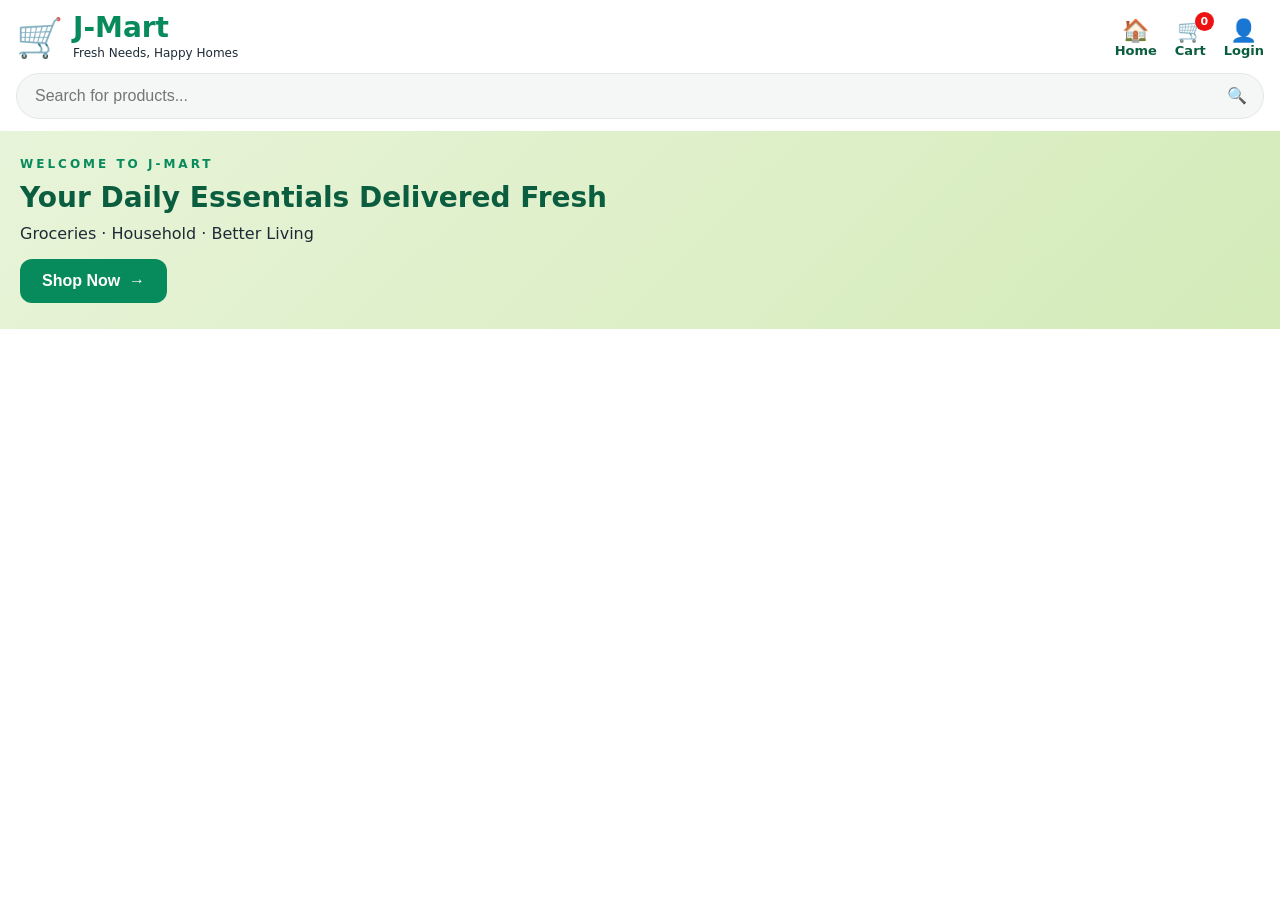
==== commit 774af3e9: "Create index1.html" ====
--- a/index1.html
+++ b/index1.html
@@ -1,59 +1,24 @@
 <!DOCTYPE html>
-<html lang="en">
-<head>
-<meta charset="UTF-8">
-<meta name="viewport" content="width=device-width,initial-scale=1,viewport-fit=cover">
-<title>J-Mart</title>
+<html lang="en"><head><meta charset="UTF-8"><meta name="viewport" content="width=device-width,initial-scale=1,viewport-fit=cover"><title>J-Mart</title>
 <style>
 :root{--g:#078a5c;--dg:#0b5d3f;--bd:#e3e8e6;--tx:#1d2b36}
-*{box-sizing:border-box}
-body{margin:0;font-family:Roboto,system-ui,sans-serif;color:var(--tx);background:#fff}
-
+*{box-sizing:border-box}body{margin:0;font-family:Roboto,system-ui,sans-serif;color:var(--tx);background:#fff}
 header{padding:14px 16px 12px;position:sticky;top:0;background:#fff;z-index:5}
 .top{display:flex;align-items:center;justify-content:space-between}
-.logo{display:flex;align-items:center;gap:10px}
-.logo b{font-size:28px;color:var(--g);display:block;line-height:1}
-.logo small{font-size:12px}
-nav{display:flex;gap:18px}
-nav a{text-align:center;font-size:13px;font-weight:600;color:var(--dg);position:relative;cursor:pointer}
-nav a span{display:block;font-size:22px}
-#cc{position:absolute;top:-6px;right:-8px;background:#e11;color:#fff;border-radius:50%;width:19px;height:19px;font-size:11px;line-height:19px;font-style:italic;text-align:center}
-
+.logo{display:flex;align-items:center;gap:10px}.logo b{font-size:28px;color:var(--g);display:block;line-height:1}.logo small{font-size:12px}
+nav{display:flex;gap:18px}nav a{text-align:center;font-size:13px;font-weight:600;color:var(--dg);position:relative;cursor:pointer}nav a span{display:block;font-size:22px}
+nav em{font-style:normal}
+#cc{position:absolute;top:-6px;right:-8px;background:#e11;color:#fff;border-radius:50%;width:19px;height:19px;font-size:11px;line-height:19px;font-style:normal}
 .search{margin-top:12px;display:flex;border:1px solid var(--bd);background:#f5f7f6;border-radius:30px;padding:0 16px}
 .search input{flex:1;border:0;background:none;height:44px;font-size:16px;outline:0}
-
+#go{line-height:44px;cursor:pointer}
 .hero{padding:26px 20px;background:linear-gradient(135deg,#e8f4d9,#d4ebb9)}
 .hero p.e{letter-spacing:3px;font-weight:700;color:var(--g);font-size:12px;margin:0}
-.hero h1{font-size:28px;color:var(--dg);margin:10px 0}
-.hero p{margin:0 0 16px;font-weight:500}
+.hero h1{font-size:28px;color:var(--dg);margin:10px 0}.hero p{margin:0 0 16px;font-weight:500}
 .btn{background:var(--g);color:#fff;border:0;border-radius:12px;padding:13px 22px;font-size:16px;font-weight:700}
-</style>
-</head>
-<body>
-
-<header>
-  <div class="top">
-    <div class="logo">
-      <span style="font-size:38px">🛒</span>
-      <div><b>J-Mart</b><small>Fresh Needs, Happy Homes</small></div>
-    </div>
-    <nav>
-      <a><span>🏠</span>Home</a>
-      <a><span>🛒</span>Cart<i id="cc">0</i></a>
-      <a><span>👤</span>Login</a>
-    </nav>
-  </div>
-  <label class="search">
-    <input type="search" placeholder="Search for products..." autocomplete="off">🔍
-  </label>
-</header>
-
-<section class="hero">
-  <p class="e">WELCOME TO J-MART</p>
-  <h1>Your Daily Essentials Delivered Fresh</h1>
-  <p>Groceries · Household · Better Living</p>
-  <button class="btn">Shop Now &nbsp;→</button>
-</section>
-
-</body>
-</html>
+</style></head><body>
+<header><div class="top"><div class="logo"><span style="font-size:38px">🛒</span><div><b>J-Mart</b><small>Fresh Needs, Happy Homes</small></div></div>
+<nav><a id="home"><span>🏠</span>Home</a><a id="cart"><span>🛒</span>Cart<i id="cc">0</i></a><a id="login"><span>👤</span><em id="lg">Login</em></a></nav></div>
+<label class="search"><input id="q" type="search" placeholder="Search for products..." autocomplete="off"><span id="go">🔍</span></label></header>
+<section class="hero"><p class="e">WELCOME TO J-MART</p><h1>Your Daily Essentials Delivered Fresh</h1><p>Groceries · Household · Better Living</p><button class="btn" id="shop">Shop Now &nbsp;→</button></section>
+<script src="script.js"></script></body></html>
